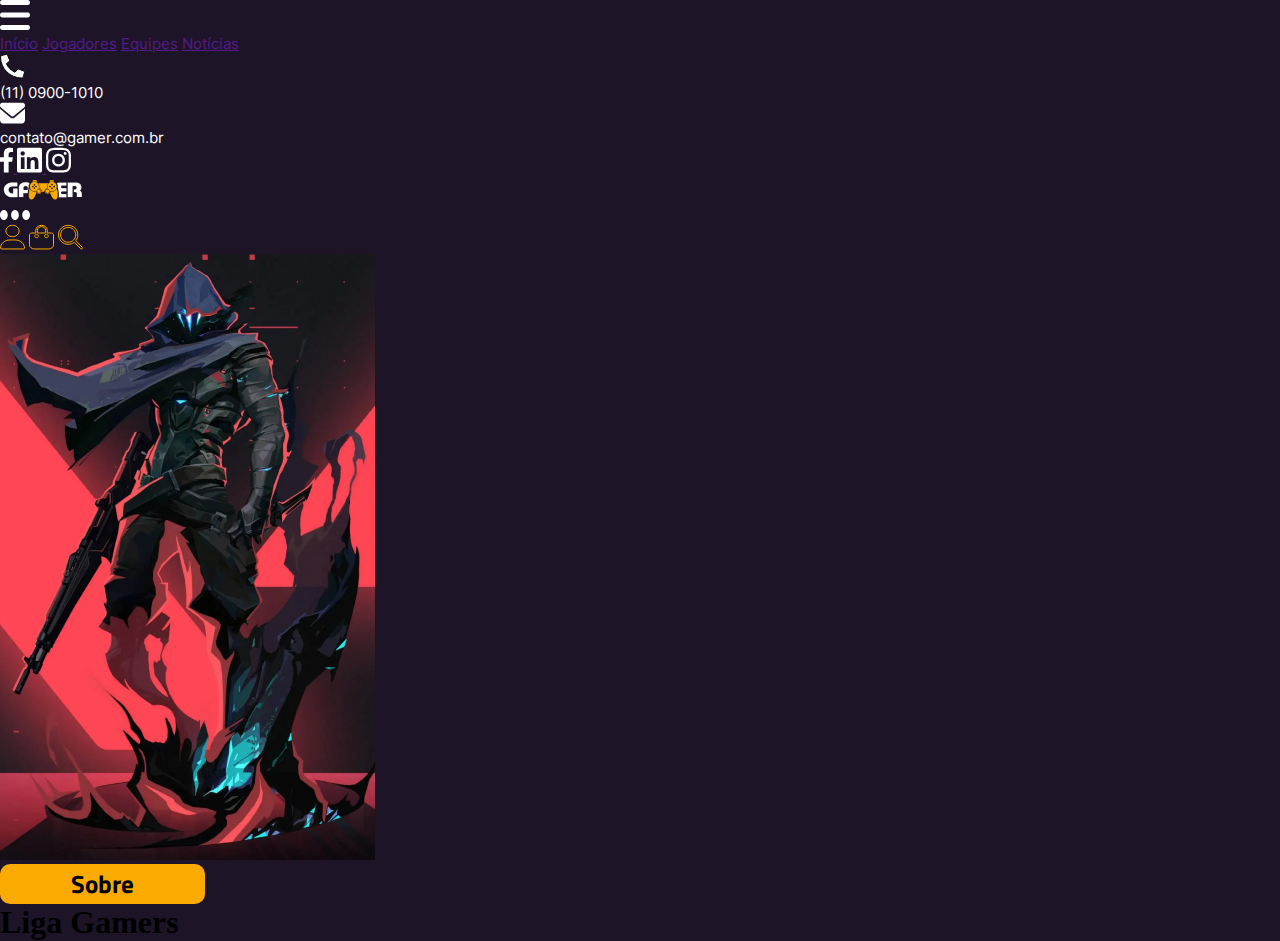
==== Projeto Gamer (DEFINITIVO)/index.html @ 7d427aeb "projeto_gamer_definitivo" ====
<!DOCTYPE html>
<html lang="pt-BR">

<head>
    <meta charset="UTF-8">
    <meta http-equiv="X-UA-Compatible" content="IE=edge">
    <meta name="viewport" content="width=device-width, initial-scale=1.0">
    <title>Projeto Gamer</title>
    <link rel="stylesheet" href="../Projeto Gamer (DEFINITIVO)/css/style.css">
</head>

<body>
    <header>
        <!-- Para Mobile -->
        <div class="header-menu-lateral texto-header">
            <img onclick="mostrarMenu()" src="../Projeto Gamer (DEFINITIVO)/assets/icons/ícone-barrinha.svg"
                alt="Abrir/Fechar Menu lateral">

            <div class="menu" id="menu">
                <nav class="navs-principais">
                    <a href=""><span class="here">Início</span></a>
                    <a href="">Jogadores</a>
                    <a href="">Equipes</a>
                    <a href="">Notícias</a>
                </nav>

                <div class="contatos">
                    <div class="phone">
                        <img src="../Projeto Gamer (DEFINITIVO)/assets/icons/ícone_telefone.svg"
                            alt="Telefone de Contato">
                        <p>(11) 0900-1010</p>
                    </div>

                    <div class="mail">
                        <img src="../Projeto Gamer (DEFINITIVO)/assets/icons/ícone_email.svg" alt="Email de Contato">
                        <p>contato@gamer.com.br</p>
                    </div>
                </div>
                <div class="redes-sociais">
                    <a href="">
                        <img src="../Projeto Gamer (DEFINITIVO)/assets/icons/logo_facebook.svg"
                            alt="Entrar no Facebook">
                    </a>
                    <a href="">
                        <img src="../Projeto Gamer (DEFINITIVO)/assets/icons/logo_linkedin.svg"
                            alt="Entrar no Linkedin">
                    </a>
                    <a href="">
                        <img src="../Projeto Gamer (DEFINITIVO)/assets/icons/logo_instagram.svg"
                            alt="Entrar no Instagram">
                    </a>
                </div>
            </div>
        </div>

        <img class="logotipo" src="../Projeto Gamer (DEFINITIVO)/assets/images/logotipo_principal.png"
            alt="Logotipo do Projeto Gamer, Controle de videogame escrito Gamer no meio">

        <div class="header-menu-usuário">
            <img onclick="mostrarUsuario()" src="../Projeto Gamer (DEFINITIVO)/assets/icons/ícone_bolinha.svg"
                alt="Abrir Menu de Contatos">

            <div class="usuario" id="usuario">
                <a href=""><img src="../Projeto Gamer (DEFINITIVO)/assets/icons/ícone_usuário.svg"
                        alt="Entrar na Seessão Usuários"></a>
                <a href=""><img src="../Projeto Gamer (DEFINITIVO)/assets/icons/ícone_sacola.svg"
                        alt="Entrar na Sessão de Compras"></a>
                <a href=""><img src="../Projeto Gamer (DEFINITIVO)/assets/icons/ícone_pesquisar.svg"
                        alt="Acessar Caixa de pesquisa"></a>
            </div>
        </div>

        <!-- Para Desktop & Tablet -->
        <div class="header-top">

        </div>

        <div class="header-bottom">

        </div>
    </header>

    <main>
        <div class="banner">
            <!-- O Banner para o Mobile -->
            <img class="banner-mobile" src="../Projeto Gamer (DEFINITIVO)/assets/images/banner_mobile.png"
                alt="Banner principal: Imagem do Valorant">

            <!-- O Banner para o Desktops & Tablet -->
            <img class="banner-desktablet" src="" alt="">

            <div class="botao botao-banner">
                <a href=""><p>Sobre</p></a>
            </div>
            <h1 class="titulo">Liga Gamers</h1>
        </div>

        <div class="games">
            <div class="mais-popular">

            </div>

            <div class="ultimo-jogo">
                
            </div>
        </div>

        <div class="info">

        </div>

        <div class="news"></div>
    </main>

    <footer>

    </footer>
</body>

<script>
    function mostrarMenu() {
        document.getElementById("menu").classList.toggle("mostrar-menu")
    }
    function mostrarUsuario() {
        document.getElementById("usuario").classList.toggle("mostrar-usuario")
    }
</script>

</html>
---- Projeto Gamer (DEFINITIVO)/css/style.css ----
/* I M P O R T */
@font-face {
    font-family: Inter;
    src: url(../assets/fonts/Inter/Inter-VariableFont_slnt\,wght.ttf);
};
@font-face {
    font-family: QkSand;
    src: url(../assets/fonts/Quicksand/Quicksand-VariableFont_wght.ttf);
}
@font-face {
    font-family: TitilReg;
    src: url(../assets/fonts/TitilliumWeb/TitilliumWeb-Regular.ttf);
}
@font-face {
    font-family: TitilBold;
    src: url(../assets/fonts/TitilliumWeb/TitilliumWeb-Bold.ttf);
}
@font-face {
    font-family: TitilBlack;
    src: url(../assets/fonts/TitilliumWeb/TitilliumWeb-Black.ttf);
} 

/* R E S E T */
* {
    margin: 0;
    padding: 0;
    box-sizing: border-box;
}

body {
    background-color: rgba(30, 20, 40, 1);
}

/* P A D R Õ E S */
.botao {
    display: flex;
    width: 205px;
    height: 40px;

    background-color: rgba(250, 170, 0, 1);
    justify-content: center;
    align-items: center;
    border-radius: 10px;   
    color: rgba(0, 0, 0, 1);
    font-size: 25px;
    font-family: TitilBold;
}
.botao a {
    text-decoration: none;
    color: rgba(0, 0, 0, 1);
}

/* F O N T  F A M I L I E S */
.texto-header {
    font-family: Inter;
    font-size: 15px;

    color: rgba(255, 255, 255, 1);
}

/** MOBILE FIRST **/
@media screen and (max-width: 426px) {
    /* H E A D E R */
    .header-top {
        display: none;
    }
    .header-bottom {
        display: none;
    }
    
    header {
        display: flex;
        width: 100%;
        height: 60px;
        z-index: 100;

        background-color: rgba(30, 20, 40, 1);
        justify-content: space-around;
        align-items: center;

        position: fixed;
        top: 0;
        left: 0;
    }

    .barrinha {
        width: 30px;
        height: 30px;
    }
    .bolinha {
        width: 30px;
        height: 10px;
    }
    .logotipo {
        width: 85px;
    }

    /*Menu lateral*/
    .mostrar-menu {
        left: 0 !important;
    }
    
    header .menu {
        display: flex;
        width: 80vw;
        height: calc(100% - 60px);
        padding-bottom: 20px;
        z-index: 101;
        
        flex-direction: column;
        background-image: linear-gradient(to right bottom, rgba(30, 20, 40, 0.7), rgba(30, 20, 40, 0.4));
        backdrop-filter: blur(45px);
        align-items: center;
        
        position: fixed;
        top: 60px;
        left: -80vw;
        transition: left 0.4s;
    }

    .navs-principais {
        display: flex;
        width: 100%;
        height: 300px;

        flex-direction: column;
        justify-content: space-around;
    }
    .navs-principais a {
        display: flex;
        width: 100%;
        height: 70px;

        text-decoration: none;
        color: rgba(255, 255, 255, 1);
        border-bottom: 2px solid rgba(250, 170, 0, 1);
        justify-content: center;
        align-items: center;
    }
    .here {
        color: rgba(250, 170, 0, 1);
    }

    .contatos {
        display: flex;
        width: 100%;
        height: 140px;

        flex-direction: column;
        justify-content: center;
        align-items: center;

        position: absolute;
        top: 297px;
    }
    .phone {
        display: flex;
        width: 155px;
        height: 75px;

        align-items: center;
        justify-content: center;
        justify-content: space-between;
        border-top: 2px solid rgba(250, 170, 0, 1);
    }
    .mail {
        display: flex;
        width: 100%;
        height: 75px;

        align-items: center;
        justify-content: center;
        justify-content: space-evenly;
        border-top: 2px solid rgba(250, 170, 0, 1);
    }

    .redes-sociais {
        display: flex;
        width: 145px;
        height: 20px;

        justify-content: space-between;

        position: absolute;
        bottom: 60px;
    }

    /* Menu do Usuário */
    .mostrar-usuario {
        right: 0 !important;
    }

    .usuario {
        display: flex;
        width: 20vw;
        height: 40vw;

        flex-direction: column;
        background-image: linear-gradient(to right bottom, rgba(30, 20, 40, 0.7), rgba(30, 20, 40, 0.4));
        backdrop-filter: blur(45px);
        align-items: center;
        justify-content: center;
        justify-content: space-around;

        position: fixed;
        top: 60px;
        right: -20vw;
        transition: right 0.4s;
    }
    /* M A I N */
    /* Banner */
    .banner{
        display: flex;
        width: 100%;
        height: 605px;

        justify-content: center;

        position: absolute;
        top: 60px;
        left: 0;
    }
    .banner-desktablet {
        display: none;
    }
    .banner-mobile {
        display: flex;
        width: 100%;
        height: 100%;

        position: absolute;
        top: 0;
        left: 0;
    }
    .titulo {
        display: flex;
        width: 230px;
        height: 65px;

        color: rgba(255, 255, 255, 1);
        text-shadow:0 0 7px rgba(250, 65, 85, 1);
        font-size: 40px;
        font-family: TitilBlack;

        position: absolute;
        top: 15px;
    }

    .botao-banner {
        display: flex;

        position: absolute;
        bottom: 90px;
    }

    /* Games */
    .games {
        display: flex;
        width: 100%;
        height: 590px;

        position: absolute;
        top: 665px;
    }

    /* F O O T E R */
}
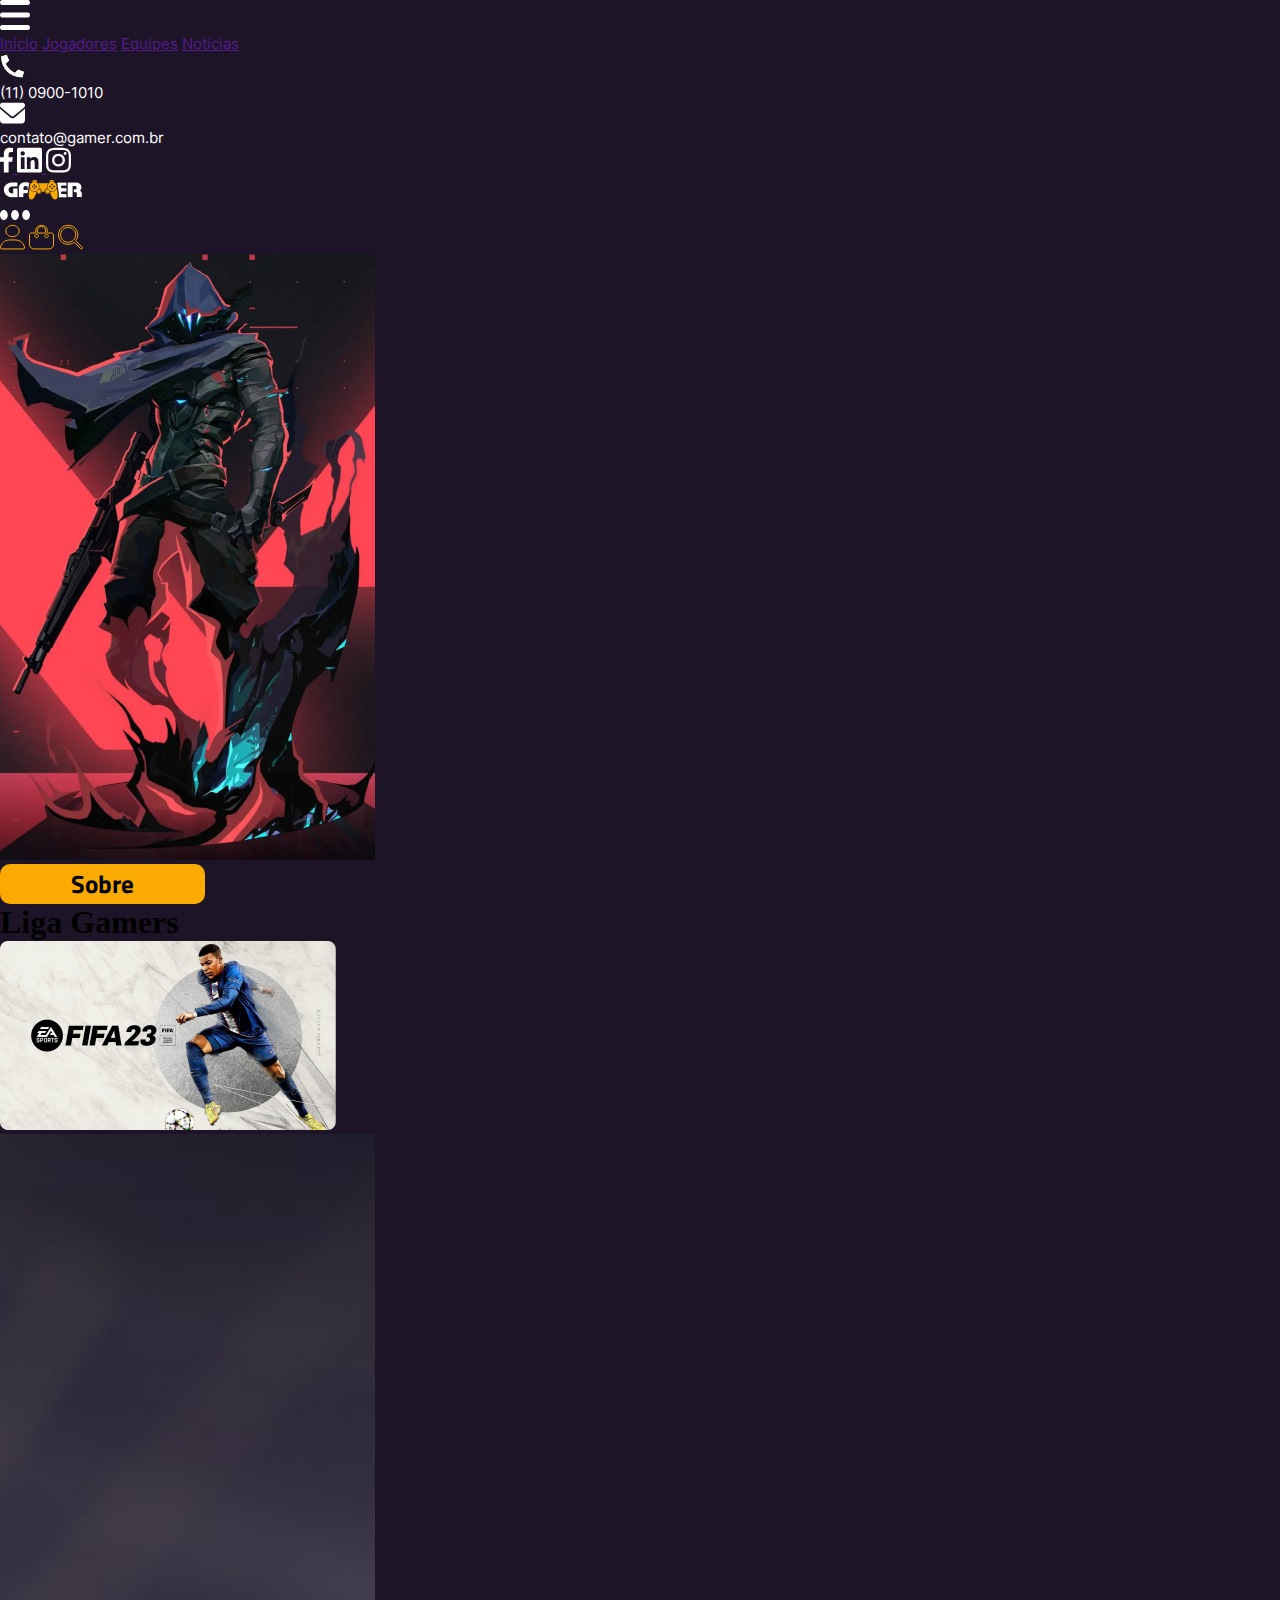
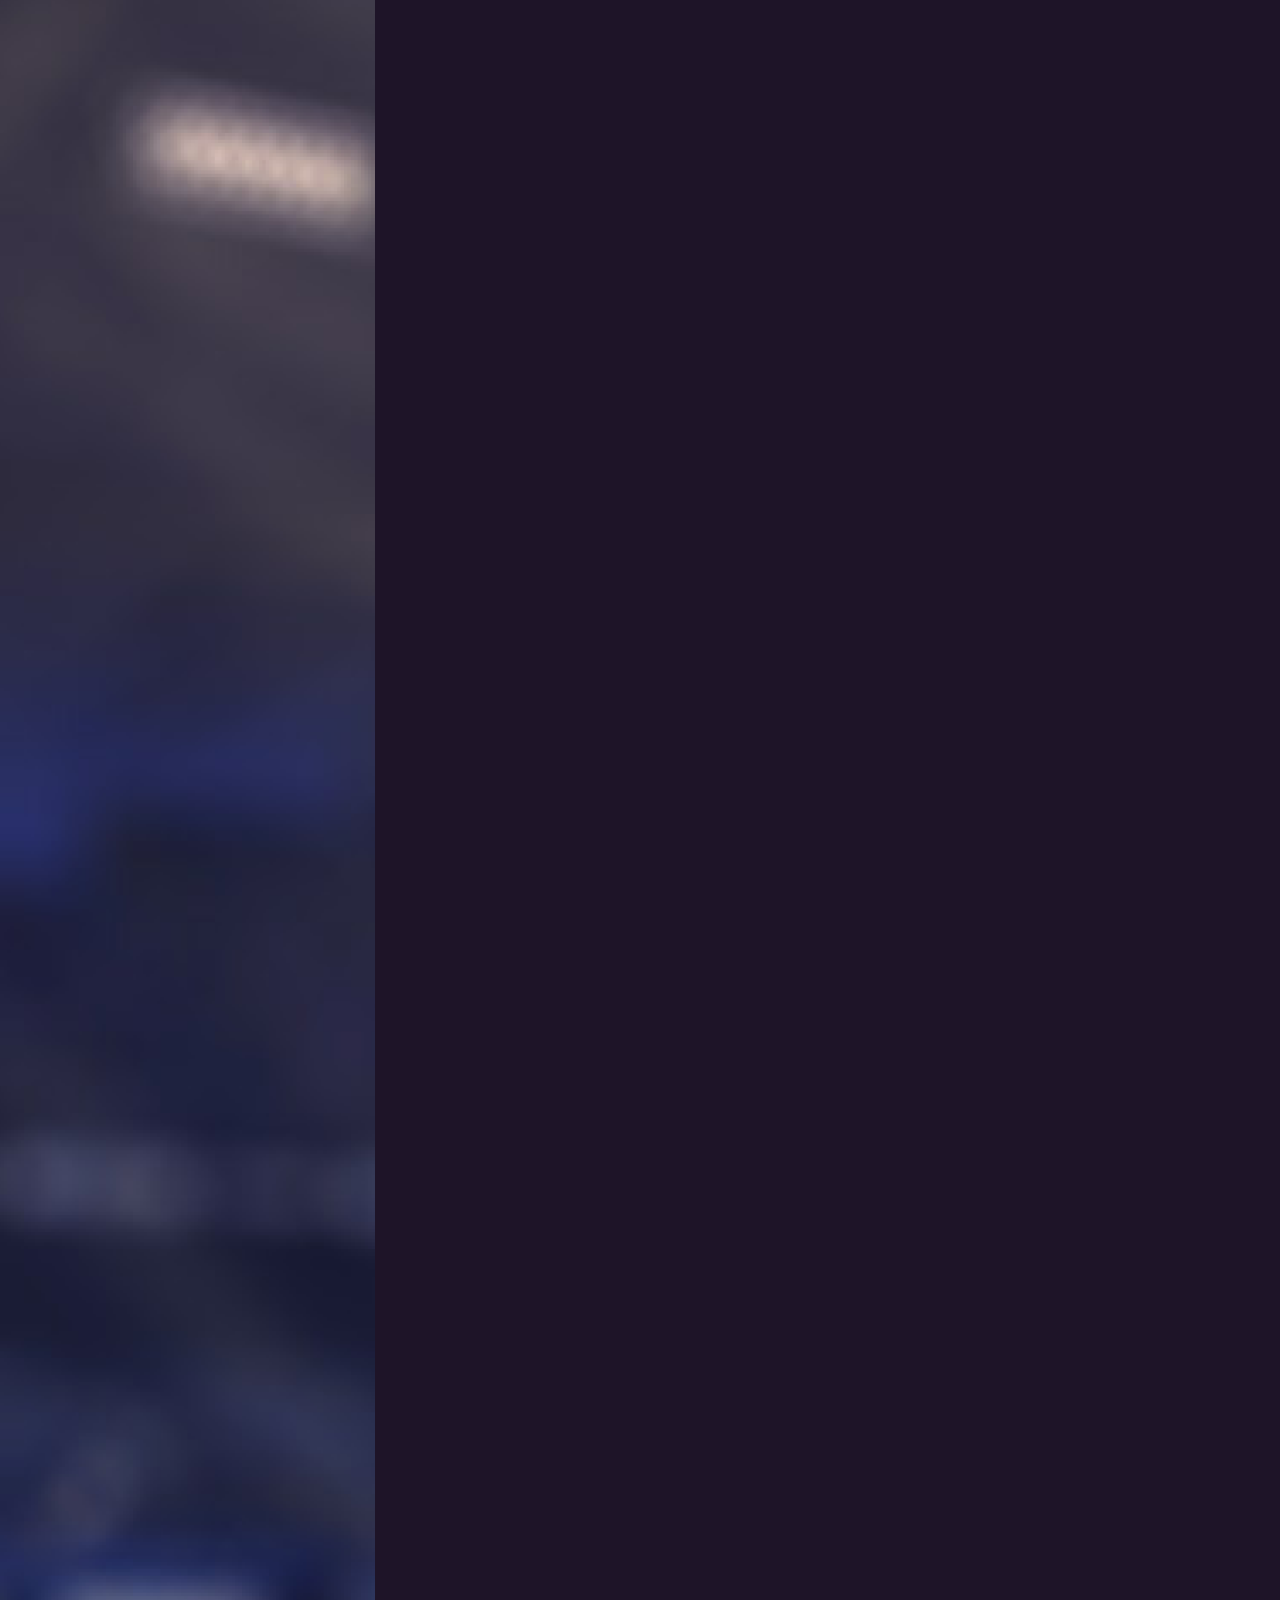
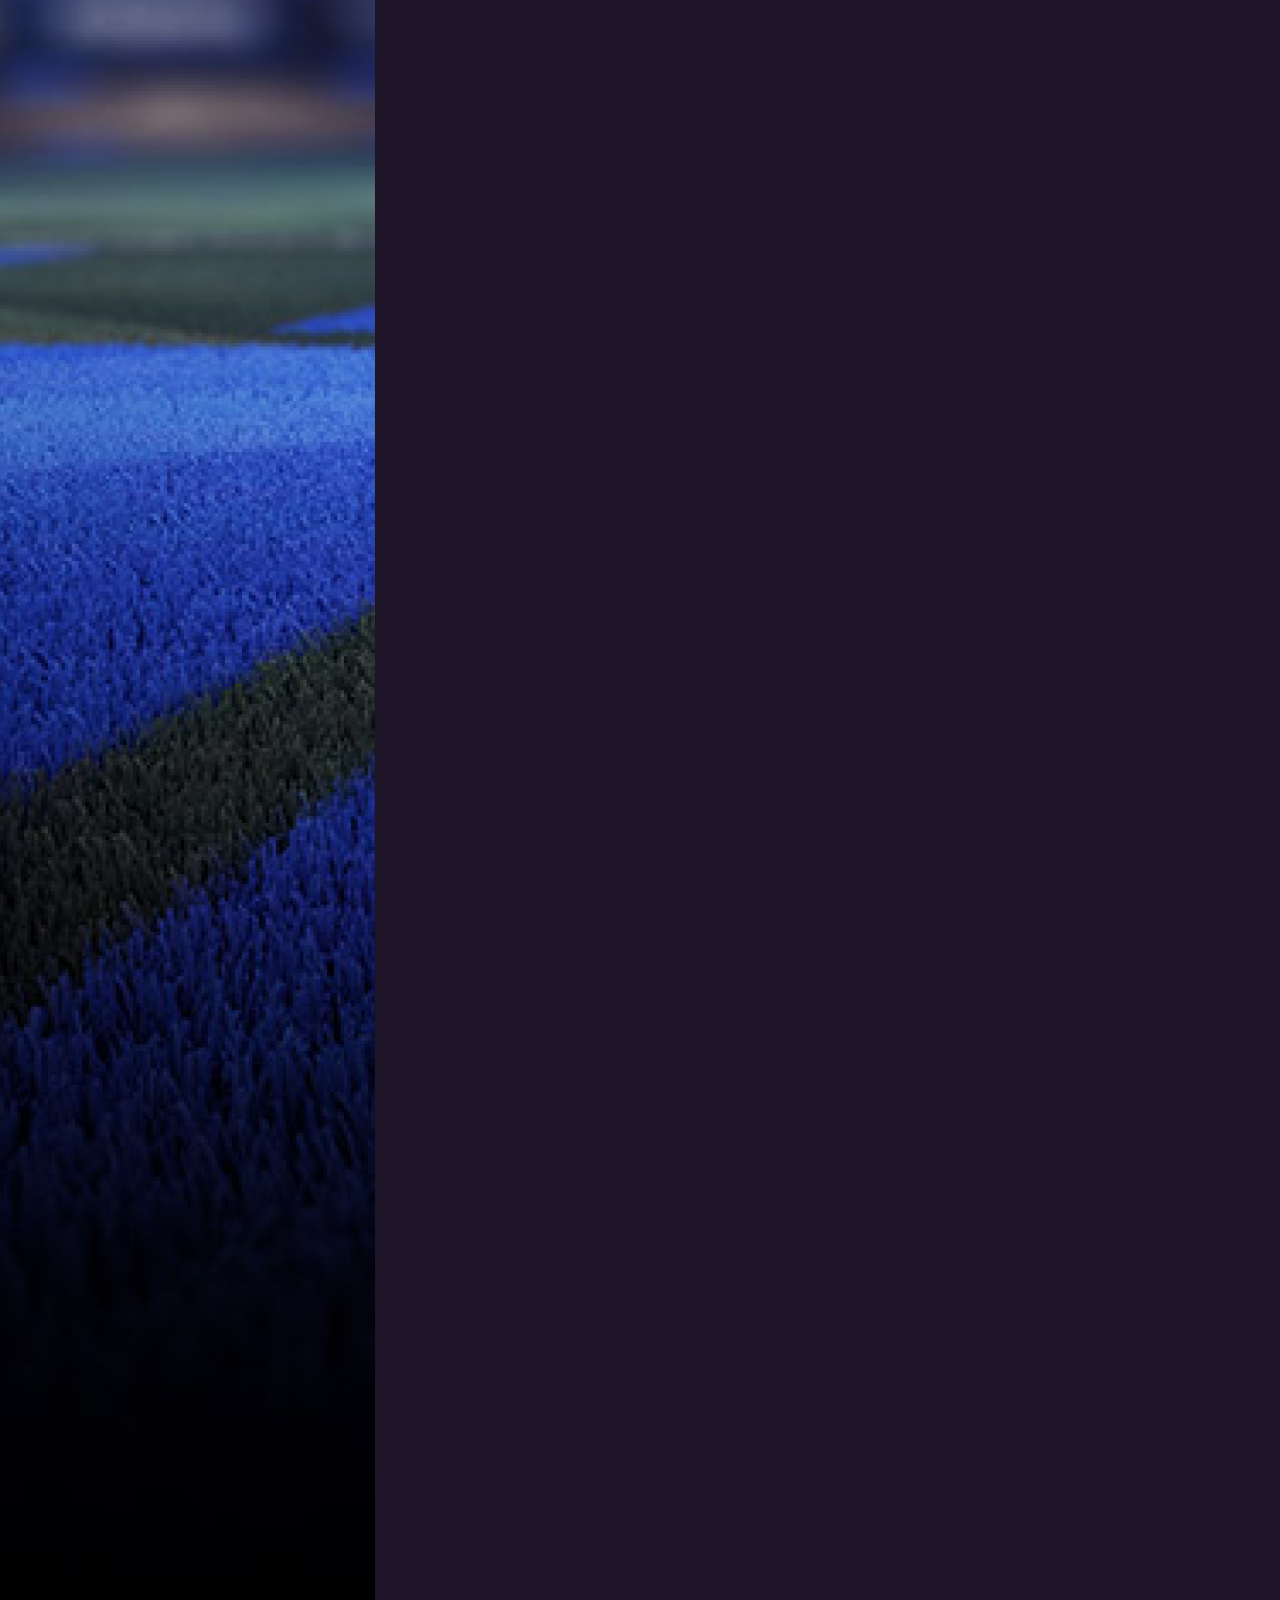
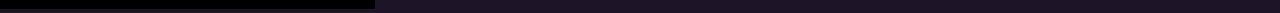
==== commit 652604d7: "update2" ====
--- a/Projeto Gamer (DEFINITIVO)/index.html
+++ b/Projeto Gamer (DEFINITIVO)/index.html
@@ -90,18 +90,26 @@
             <img class="banner-desktablet" src="" alt="">
 
             <div class="botao botao-banner">
-                <a href=""><p>Sobre</p></a>
+                <a href="">
+                    <p>Sobre</p>
+                </a>
             </div>
             <h1 class="titulo">Liga Gamers</h1>
         </div>
 
         <div class="games">
             <div class="mais-popular">
+                <img src="../Projeto Gamer (DEFINITIVO)/assets/images/card_FIFA.png"
+                    alt="Sessão de Jogos mais populares">
+
+                <div class="blur_sessao-gamer">
+                    
+                </div>
 
             </div>
 
             <div class="ultimo-jogo">
-                
+
             </div>
         </div>
 
@@ -109,7 +117,9 @@
 
         </div>
 
-        <div class="news"></div>
+        <div class="news">
+            <img class="background-news-mobile" src="../Projeto Gamer (DEFINITIVO)/assets/images/backgrund_notícias.png" alt="">
+        </div>
     </main>
 
     <footer>
--- a/Projeto Gamer (DEFINITIVO)/css/style.css
+++ b/Projeto Gamer (DEFINITIVO)/css/style.css
@@ -143,6 +143,7 @@
 
     .contatos {
         display: flex;
+        box-sizing: border-box;
         width: 100%;
         height: 140px;
 
@@ -151,7 +152,7 @@
         align-items: center;
 
         position: absolute;
-        top: 297px;
+        top: 296px;
     }
     .phone {
         display: flex;
@@ -159,7 +160,6 @@
         height: 75px;
 
         align-items: center;
-        justify-content: center;
         justify-content: space-between;
         border-top: 2px solid rgba(250, 170, 0, 1);
     }
@@ -169,7 +169,6 @@
         height: 75px;
 
         align-items: center;
-        justify-content: center;
         justify-content: space-evenly;
         border-top: 2px solid rgba(250, 170, 0, 1);
     }
@@ -199,7 +198,6 @@
         background-image: linear-gradient(to right bottom, rgba(30, 20, 40, 0.7), rgba(30, 20, 40, 0.4));
         backdrop-filter: blur(45px);
         align-items: center;
-        justify-content: center;
         justify-content: space-around;
 
         position: fixed;
@@ -259,9 +257,60 @@
         width: 100%;
         height: 590px;
 
+        justify-content: center;
+
         position: absolute;
         top: 665px;
     }
 
+    .mais-popular {
+        display: flex;
+        height: 50vw;
+        border-radius: 10px;
+
+        position: absolute;
+        top: 70px;
+    }
+    .blur_sessao-gamer {
+        display: flex;
+        width: 100%;
+        height: 60px;
+
+        background-image: linear-gradient(to right rgba(255, 255, 255, 0.6), rgba(255, 255, 255, 0.1));
+        backdrop-filter: blur(2px);
+        border: 1px solid rgba(255, 255, 255, 0.8);
+        border-radius: 10px;
+
+        position: absolute;
+        bottom: 0;
+    }
+
+
+    /*  Info */
+    .info {
+        display: flex;
+        width: 100%;    
+        height: 1535px;
+
+        background-color: rgba(250, 170, 0, 1);
+
+        position: absolute;
+        top: 1225px;
+    }
+
+    /* News */
+    .news {
+        display: flex;
+        width: 100%;
+        height: 3675px;
+
+        position: absolute;
+        top: 2760px;
+    }
+    .background-news-mobile {
+        display: flex;
+        width: 100%;
+        height: 100%;
+    }
     /* F O O T E R */
 }
